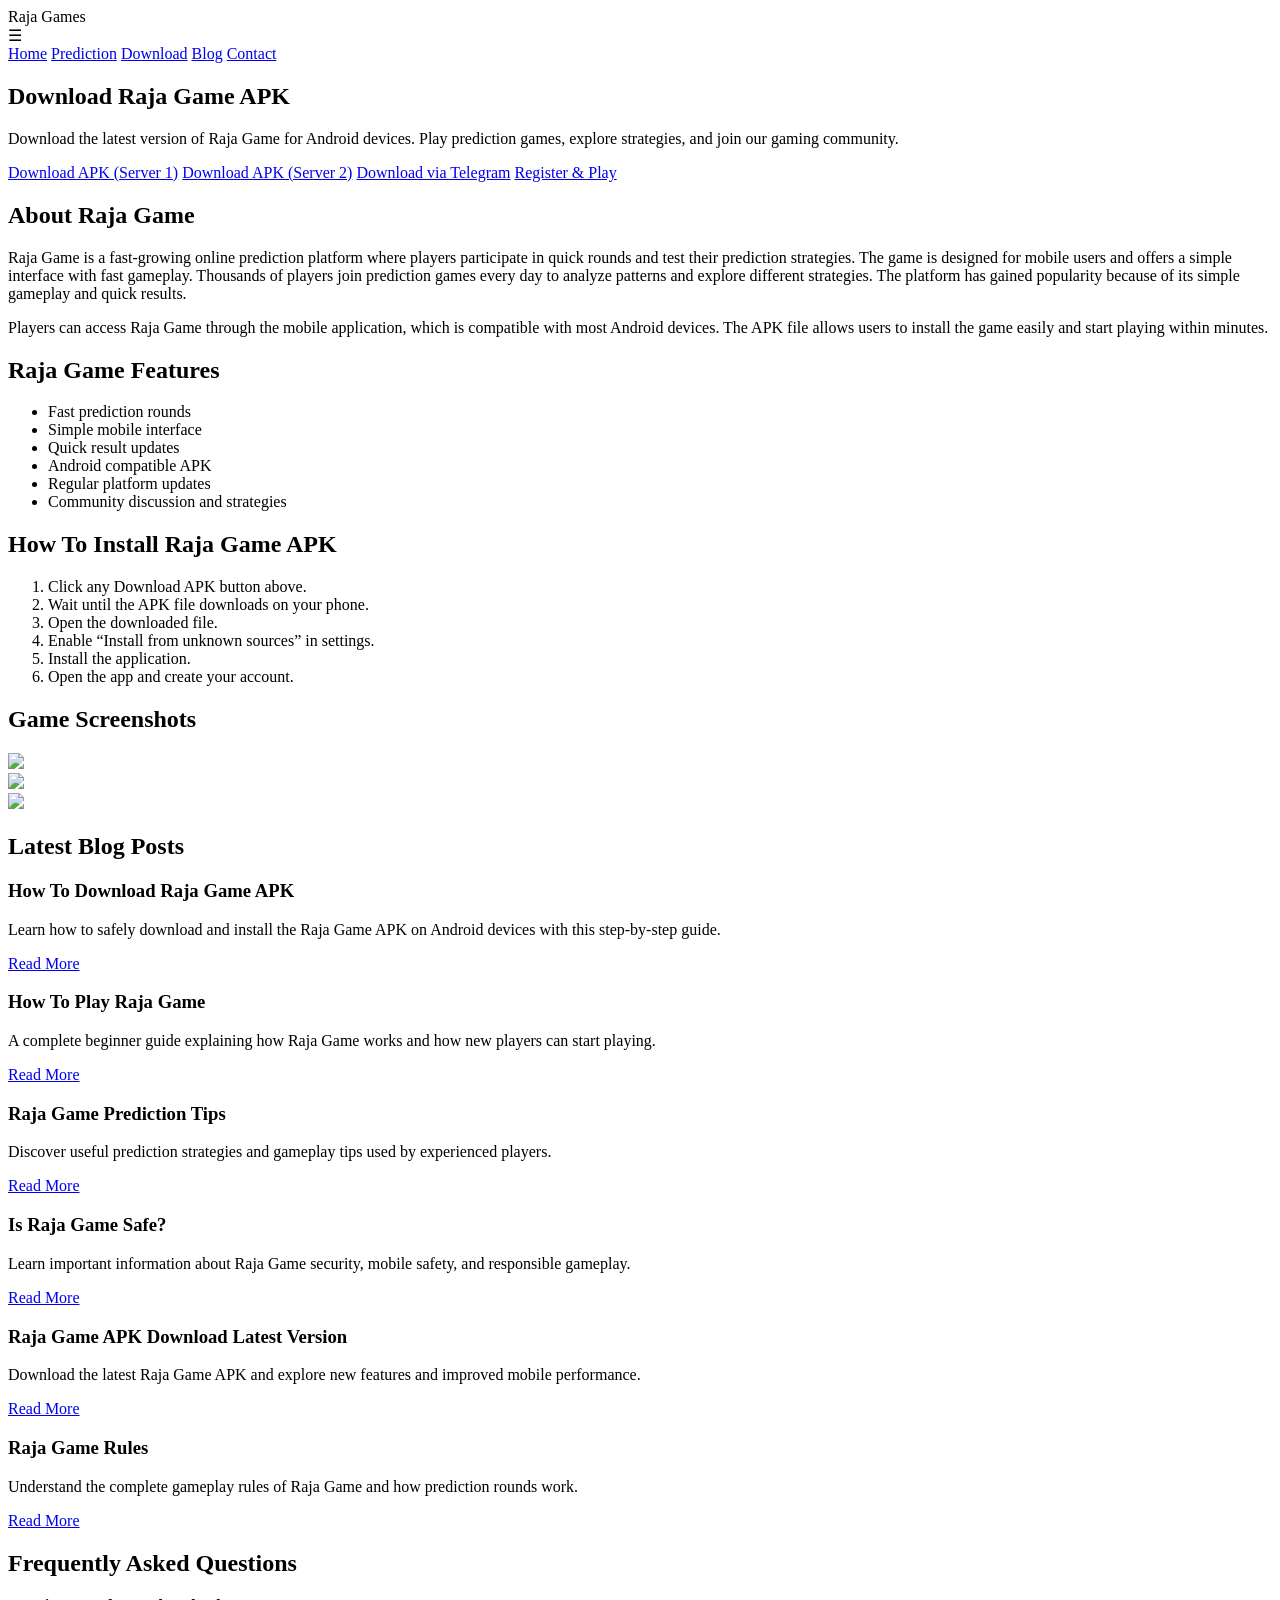
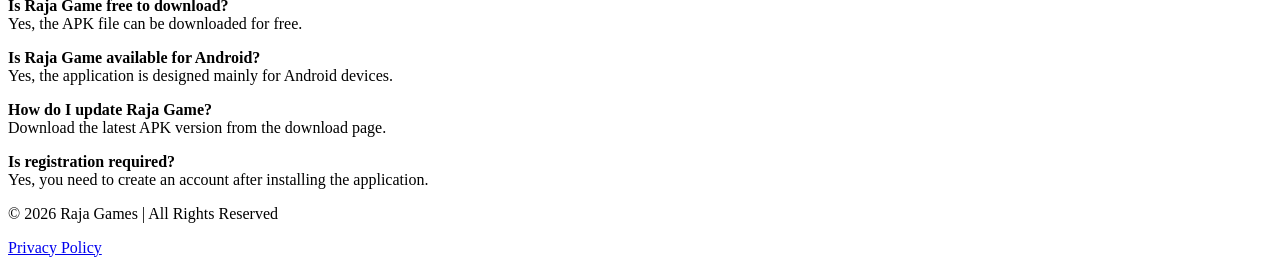
==== index.html @ 97cf9c50 "Add files via upload" ====
<!DOCTYPE html>
<html lang="en">
<head>
<meta charset="UTF-8">
<meta name="viewport" content="width=device-width, initial-scale=1.0">
<title>Raja Game Prediction & Download | Daily Raja Games Signals</title>

<meta name="description" content="Get Raja Game daily predictions, APK download links, gameplay guides, and strategies. Join our Telegram channel for Raja Game screenshot signals and updates.">

<meta name="keywords" content="raja game, raja game prediction, raja game prediction today, raja game download, raja game apk, raja game apk download, raja game app, raja game online, raja game official website, raja game login, raja game register, raja game strategy, raja game tips, raja game tricks, raja game guide, raja game signals, raja game telegram, raja game channel, raja game color prediction, raja game big small, raja game period, raja game results, raja game winning tips, raja game beginners guide, raja game tutorial, raja game gameplay, raja game prediction trick, raja game hacks, raja game pattern, raja game analysis, raja game live prediction, raja game daily prediction, raja game screenshot prediction, raja game update, raja game latest version, raja game download link, raja game install, raja game android download, raja game mobile game, raja game fast results, raja game community, raja game platform, raja game tips 2026, raja game tricks 2026, raja game strategies 2026, raja game guide for beginners, raja game prediction channel, raja game online play, raja game play now">

<meta name="author" content="Raja Games">

<meta name="robots" content="index, follow">

<link rel="canonical" href="https://growwithraj.github.io/download_Raja/">

<meta property="og:title" content="Raja Game Prediction & Download">
<meta property="og:description" content="Daily Raja Game predictions, APK download, and strategies. Join our Telegram channel for screenshot signals.">
<meta property="og:type" content="website">
<meta property="og:url" content="https://growwithraj.github.io/download_Raja/">
<meta property="og:image" content="https://growwithraj.github.io/download_Raja/images/logo.jpg">

<meta name="twitter:card" content="summary_large_image">
<meta name="twitter:title" content="Raja Game Prediction & Download">
<meta name="twitter:description" content="Daily Raja Game predictions and APK download links.">
<meta name="twitter:image" content="https://growwithraj.github.io/download_Raja/images/logo.jpg">

<link rel="stylesheet" href="css/main.css">
<link rel="icon" href="favicon.png">

<script src="js/script.js" defer></script>

</head>


<body>


<!-- HEADER -->

<header class="header">

<div class="logo">Raja Games</div>

<div class="hamburger" id="hamburger">☰</div>

<nav id="nav-menu">

<a href="index.html">Home</a>
<a href="prediction.html">Prediction</a>
<a href="download.html">Download</a>
<a href="blog.html">Blog</a>
<a href="contact.html">Contact</a>

</nav>

</header>


<!-- HERO -->

<section class="hero">

<h1>Download Raja Game APK</h1>

<p>
Download the latest version of Raja Game for Android devices.
Play prediction games, explore strategies, and join our gaming community.
</p>

<a class="btn" href="apk/apk1.apk">Download APK (Server 1)</a>
<a class="btn" href="apk/apk2.apk">Download APK (Server 2)</a>
<a class="btn" href="https://t.me/+eZHSm_fpSIlmNDQ1">Download via Telegram</a>
<a class="btn" href="register.html">Register & Play</a>

</section>



<!-- ABOUT -->

<section class="content">

<h2>About Raja Game</h2>

<p>

Raja Game is a fast-growing online prediction platform where players
participate in quick rounds and test their prediction strategies.
The game is designed for mobile users and offers a simple interface
with fast gameplay.

Thousands of players join prediction games every day to analyze patterns
and explore different strategies. The platform has gained popularity
because of its simple gameplay and quick results.

</p>

<p>

Players can access Raja Game through the mobile application,
which is compatible with most Android devices. The APK file
allows users to install the game easily and start playing within minutes.

</p>

</section>



<!-- FEATURES -->

<section class="content">

<h2>Raja Game Features</h2>

<ul>

<li>Fast prediction rounds</li>
<li>Simple mobile interface</li>
<li>Quick result updates</li>
<li>Android compatible APK</li>
<li>Regular platform updates</li>
<li>Community discussion and strategies</li>

</ul>

</section>



<!-- INSTALL GUIDE -->

<section class="content">

<h2>How To Install Raja Game APK</h2>

<ol>

<li>Click any Download APK button above.</li>

<li>Wait until the APK file downloads on your phone.</li>

<li>Open the downloaded file.</li>

<li>Enable “Install from unknown sources” in settings.</li>

<li>Install the application.</li>

<li>Open the app and create your account.</li>

</ol>

</section>



<!-- SCREENSHOTS -->

<section class="blogs">

<h2>Game Screenshots</h2>

<div class="blog-grid">

<div class="blog-card">
<img src="images/game1.jpg" style="width:100%;">
</div>

<div class="blog-card">
<img src="images/game2.jpg" style="width:100%;">
</div>

<div class="blog-card">
<img src="images/game3.jpg" style="width:100%;">
</div>

</div>

</section>

<!--blog section -->

<section class="blog-section">

<h2>Latest Blog Posts</h2>

<div class="blog-container">

<div class="blog-card">
<h3>How To Download Raja Game APK</h3>
<p>Learn how to safely download and install the Raja Game APK on Android devices with this step-by-step guide.</p>
<a href="blog1.html" class="read-btn">Read More</a>
</div>

<div class="blog-card">
<h3>How To Play Raja Game</h3>
<p>A complete beginner guide explaining how Raja Game works and how new players can start playing.</p>
<a href="blog2.html" class="read-btn">Read More</a>
</div>

<div class="blog-card">
<h3>Raja Game Prediction Tips</h3>
<p>Discover useful prediction strategies and gameplay tips used by experienced players.</p>
<a href="blog3.html" class="read-btn">Read More</a>
</div>

<div class="blog-card">
<h3>Is Raja Game Safe?</h3>
<p>Learn important information about Raja Game security, mobile safety, and responsible gameplay.</p>
<a href="blog4.html" class="read-btn">Read More</a>
</div>

<div class="blog-card">
<h3>Raja Game APK Download Latest Version</h3>
<p>Download the latest Raja Game APK and explore new features and improved mobile performance.</p>
<a href="blog5.html" class="read-btn">Read More</a>
</div>

<div class="blog-card">
<h3>Raja Game Rules</h3>
<p>Understand the complete gameplay rules of Raja Game and how prediction rounds work.</p>
<a href="blog6.html" class="read-btn">Read More</a>
</div>

</div>

</section>





<!-- FAQ -->

<section class="content">

<h2>Frequently Asked Questions</h2>

<p><strong>Is Raja Game free to download?</strong><br>
Yes, the APK file can be downloaded for free.</p>

<p><strong>Is Raja Game available for Android?</strong><br>
Yes, the application is designed mainly for Android devices.</p>

<p><strong>How do I update Raja Game?</strong><br>
Download the latest APK version from the download page.</p>

<p><strong>Is registration required?</strong><br>
Yes, you need to create an account after installing the application.</p>

</section>



<!-- FOOTER -->

<footer>

<p>© 2026 Raja Games | All Rights Reserved</p>

<a href="privacy.html">Privacy Policy</a>

</footer>


</body>
</html>
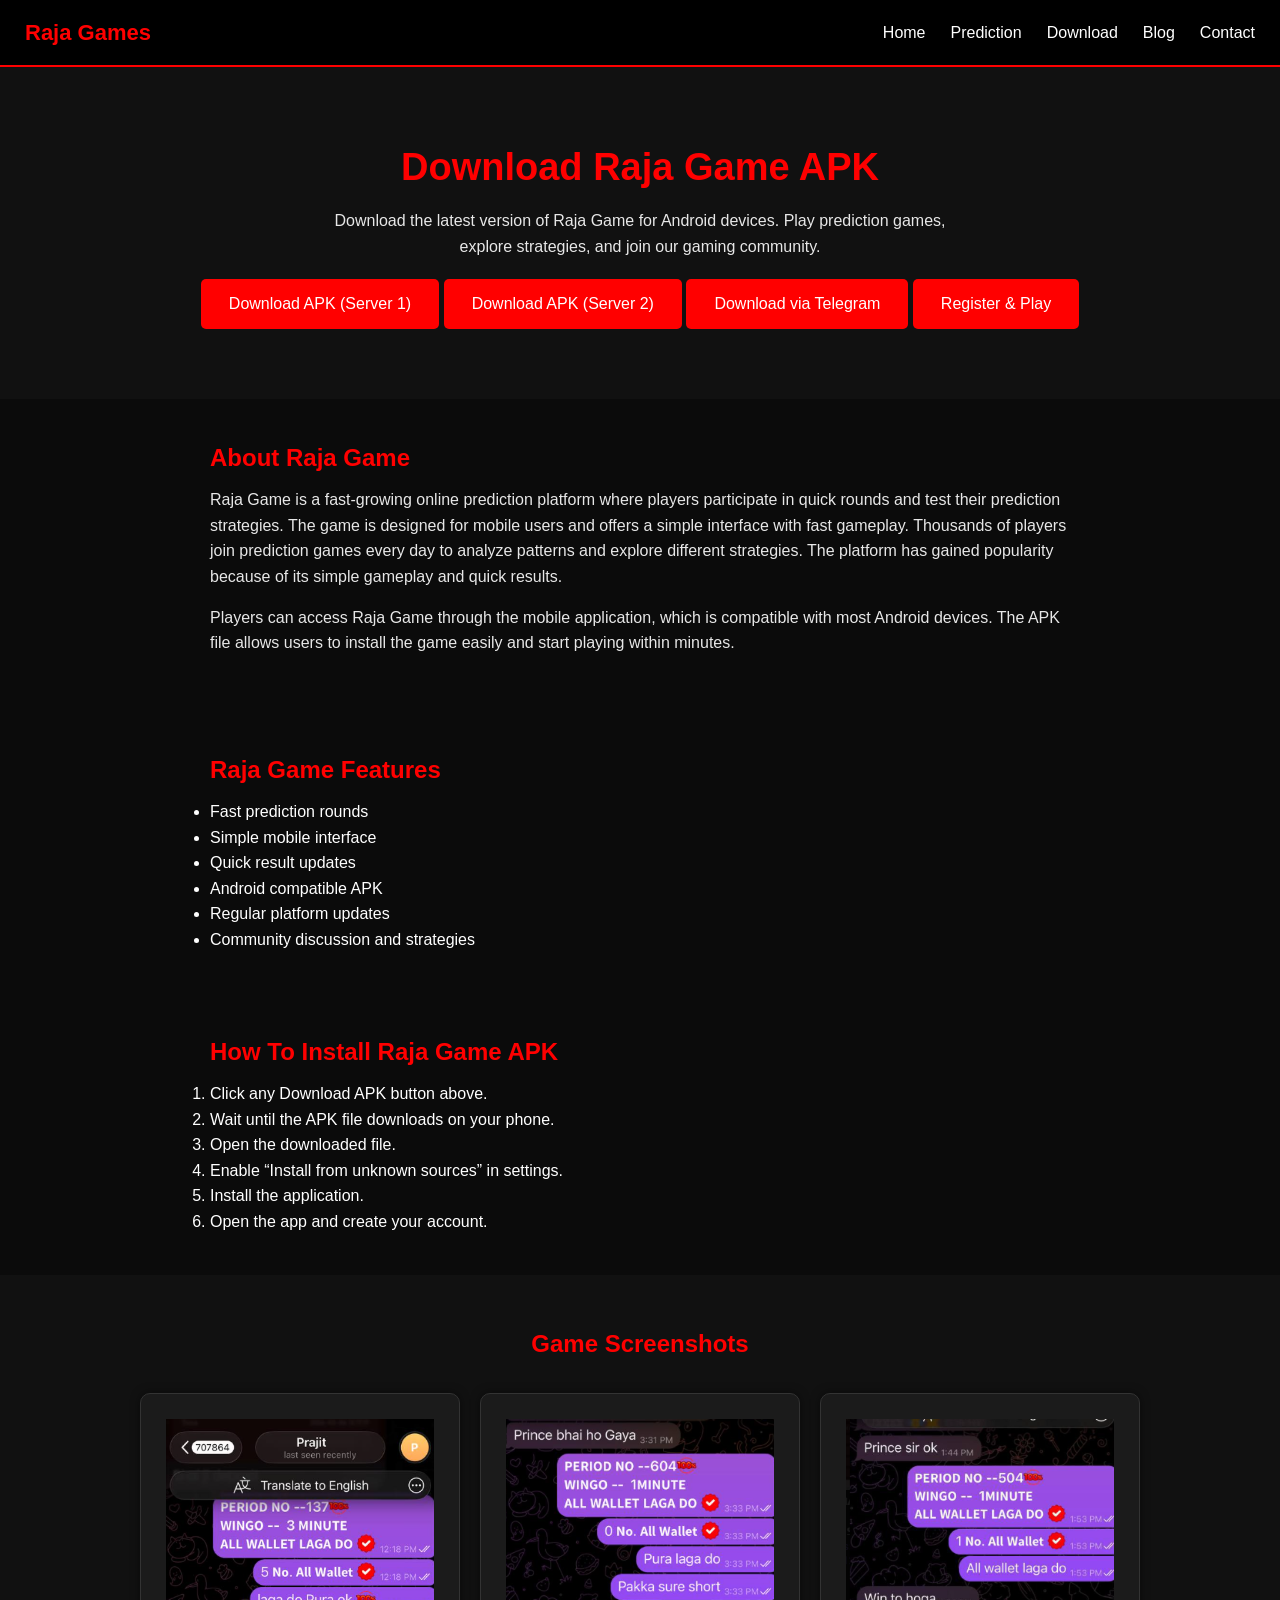
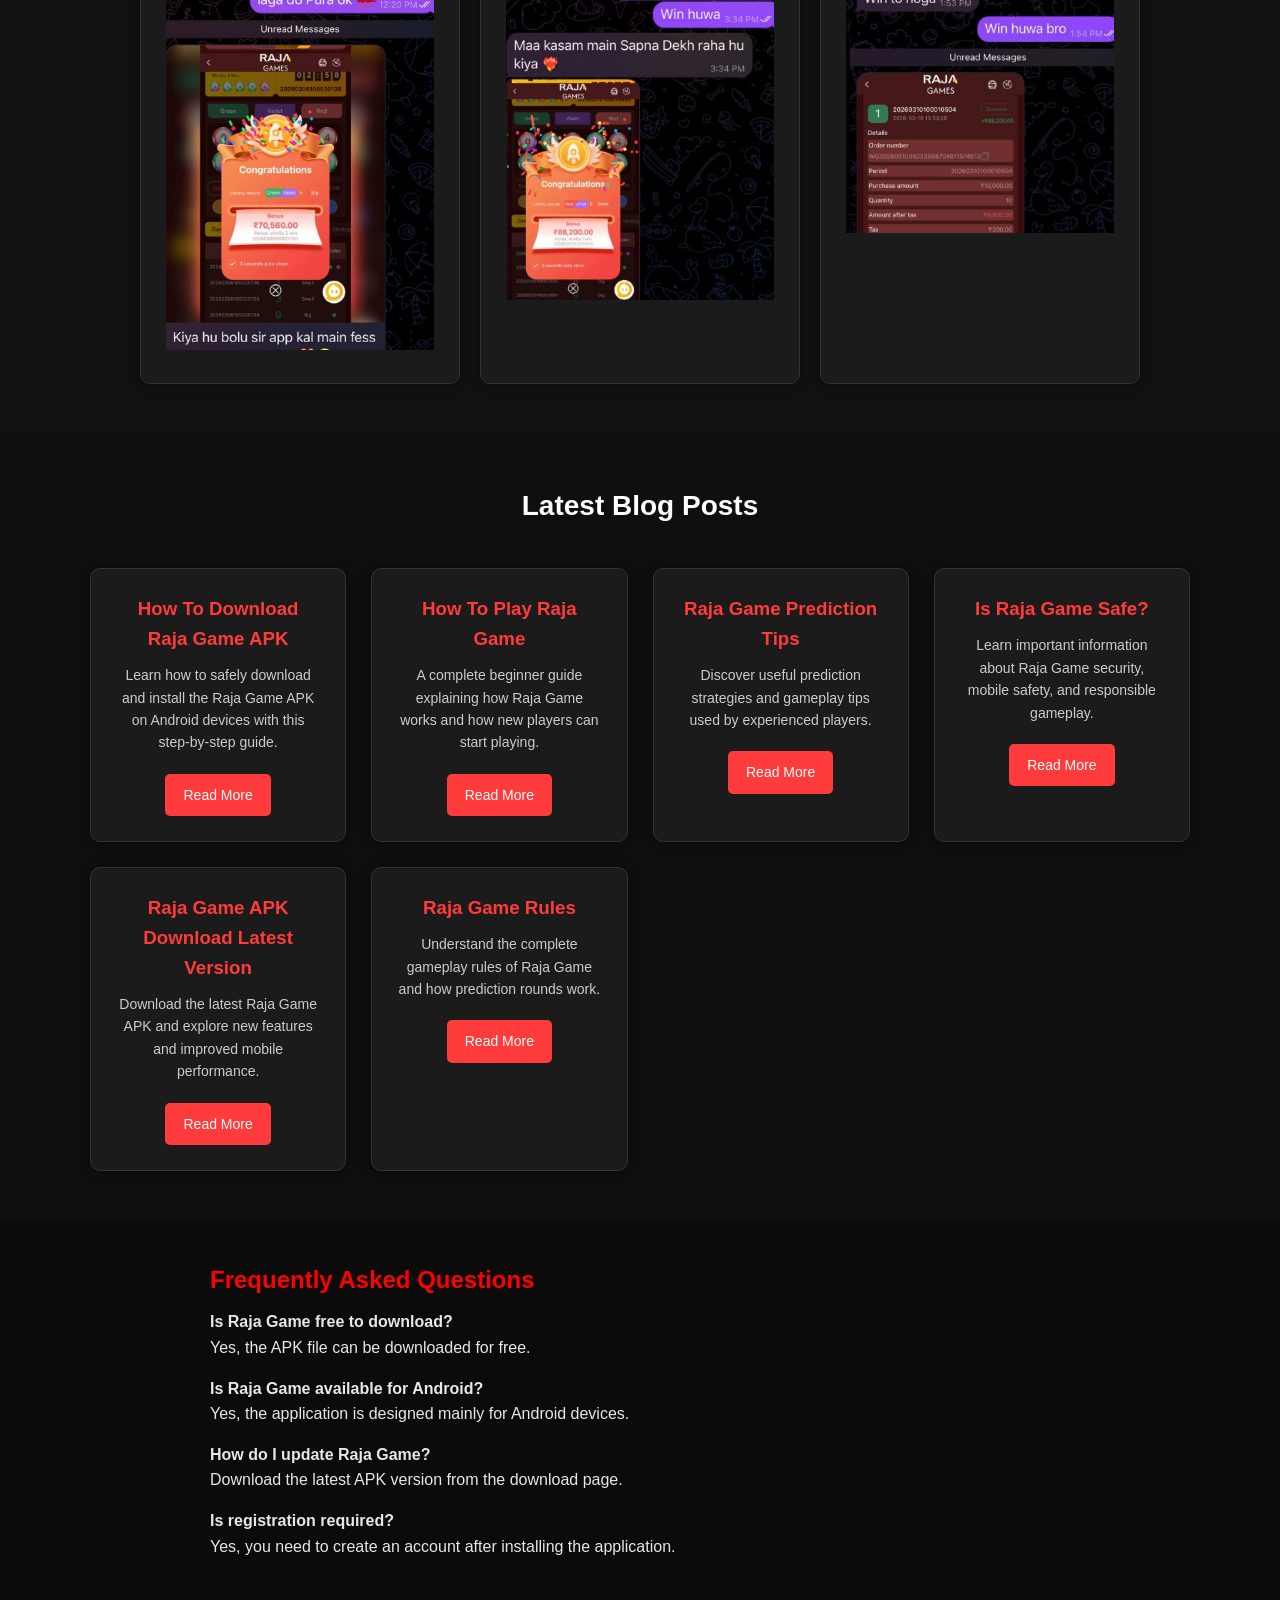
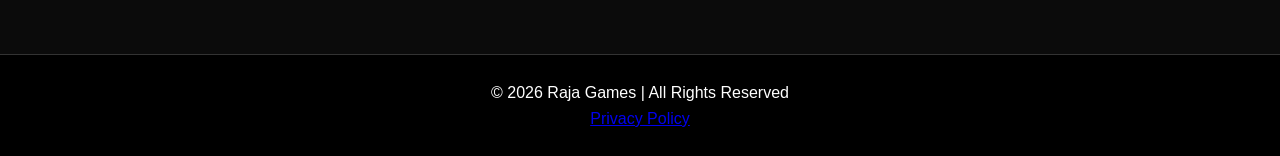
==== commit 406b4fd6: "Update index.html" ====
--- a/index.html
+++ b/index.html
@@ -165,15 +165,15 @@
 <div class="blog-grid">
 
 <div class="blog-card">
-<img src="images/game1.jpg" style="width:100%;">
-</div>
-
-<div class="blog-card">
-<img src="images/game2.jpg" style="width:100%;">
-</div>
-
-<div class="blog-card">
-<img src="images/game3.jpg" style="width:100%;">
+<img src="images/game1.png" style="width:100%;">
+</div>
+
+<div class="blog-card">
+<img src="images/game2.png" style="width:100%;">
+</div>
+
+<div class="blog-card">
+<img src="images/game3.png" style="width:100%;">
 </div>
 
 </div>
@@ -266,4 +266,5 @@
 
 
 </body>
-</html>+
+</html>
--- a/css/main.css
+++ b/css/main.css
@@ -0,0 +1,271 @@
+/* RESET */
+
+*{
+margin:0;
+padding:0;
+box-sizing:border-box;
+font-family:Arial, Helvetica, sans-serif;
+}
+
+body{
+background:#0b0b0b;
+color:white;
+line-height:1.6;
+}
+
+/* HEADER */
+
+.header{
+display:flex;
+justify-content:space-between;
+align-items:center;
+padding:15px 25px;
+background:black;
+border-bottom:2px solid red;
+position:sticky;
+top:0;
+z-index:1000;
+}
+
+.logo{
+font-size:22px;
+font-weight:bold;
+color:red;
+}
+
+/* NAVIGATION */
+
+nav{
+display:flex;
+gap:25px;
+}
+
+nav a{
+text-decoration:none;
+color:white;
+font-size:16px;
+transition:0.3s;
+}
+
+nav a:hover{
+color:red;
+}
+
+/* HAMBURGER */
+
+.hamburger{
+display:none;
+font-size:28px;
+cursor:pointer;
+color:white;
+}
+
+/* HERO SECTION */
+
+.hero{
+text-align:center;
+padding:70px 20px;
+background:#111;
+}
+
+.hero h1{
+font-size:38px;
+color:red;
+margin-bottom:10px;
+}
+
+.hero p{
+max-width:650px;
+margin:auto;
+opacity:0.9;
+}
+
+/* BUTTONS */
+
+.btn{
+display:inline-block;
+margin-top:20px;
+padding:12px 28px;
+background:red;
+color:white;
+border:none;
+border-radius:5px;
+cursor:pointer;
+font-size:16px;
+text-decoration:none;
+transition:0.3s;
+}
+
+.btn:hover{
+background:#ff2a2a;
+}
+
+/* CONTENT SECTION */
+
+.content{
+max-width:900px;
+margin:auto;
+padding:40px 20px;
+}
+
+.content h2{
+color:red;
+margin-bottom:10px;
+}
+
+.content p{
+margin-bottom:15px;
+opacity:0.9;
+}
+
+/* BLOG GRID */
+
+.blogs{
+padding:50px 20px;
+background:#111;
+}
+
+.blogs h2{
+text-align:center;
+color:red;
+margin-bottom:30px;
+}
+
+.blog-grid{
+display:grid;
+grid-template-columns:repeat(auto-fit,minmax(250px,1fr));
+gap:20px;
+max-width:1000px;
+margin:auto;
+}
+
+.blog-card{
+background:#1a1a1a;
+padding:20px;
+border:1px solid #333;
+transition:0.3s;
+text-decoration:none;
+color:white;
+}
+
+.blog-card:hover{
+border-color:red;
+transform:translateY(-5px);
+}
+
+/* CONTACT SECTION */
+
+.contact-box{
+max-width:700px;
+margin:auto;
+padding:40px 20px;
+text-align:center;
+}
+
+.contact-box p{
+margin:10px 0;
+}
+
+/* FOOTER */
+
+footer{
+text-align:center;
+padding:25px;
+background:black;
+border-top:1px solid #333;
+margin-top:40px;
+}
+
+/* MOBILE RESPONSIVE */
+
+@media(max-width:768px){
+
+nav{
+position:absolute;
+top:60px;
+left:0;
+width:100%;
+background:black;
+flex-direction:column;
+display:none;
+text-align:center;
+}
+
+nav a{
+padding:15px;
+border-top:1px solid #333;
+}
+
+nav.active{
+display:flex;
+}
+
+.hamburger{
+display:block;
+}
+
+.hero h1{
+font-size:28px;
+}
+
+}
+
+/* BLOG SECTION */
+
+.blog-section{
+padding:50px 20px;
+text-align:center;
+background:#0f0f0f;
+}
+
+.blog-section h2{
+color:#fff;
+margin-bottom:40px;
+font-size:28px;
+}
+
+.blog-container{
+display:grid;
+grid-template-columns:repeat(auto-fit,minmax(250px,1fr));
+gap:25px;
+max-width:1100px;
+margin:auto;
+}
+
+.blog-card{
+background:#1b1b1b;
+padding:25px;
+border-radius:10px;
+box-shadow:0 0 10px rgba(0,0,0,0.5);
+transition:0.3s;
+}
+
+.blog-card:hover{
+transform:translateY(-5px);
+box-shadow:0 0 15px rgba(255,0,0,0.5);
+}
+
+.blog-card h3{
+color:#ff3b3b;
+margin-bottom:10px;
+}
+
+.blog-card p{
+color:#ccc;
+font-size:14px;
+margin-bottom:20px;
+}
+
+.read-btn{
+display:inline-block;
+padding:10px 18px;
+background:#ff3b3b;
+color:#fff;
+text-decoration:none;
+border-radius:5px;
+font-size:14px;
+}
+
+.read-btn:hover{
+background:#e60000;
+}
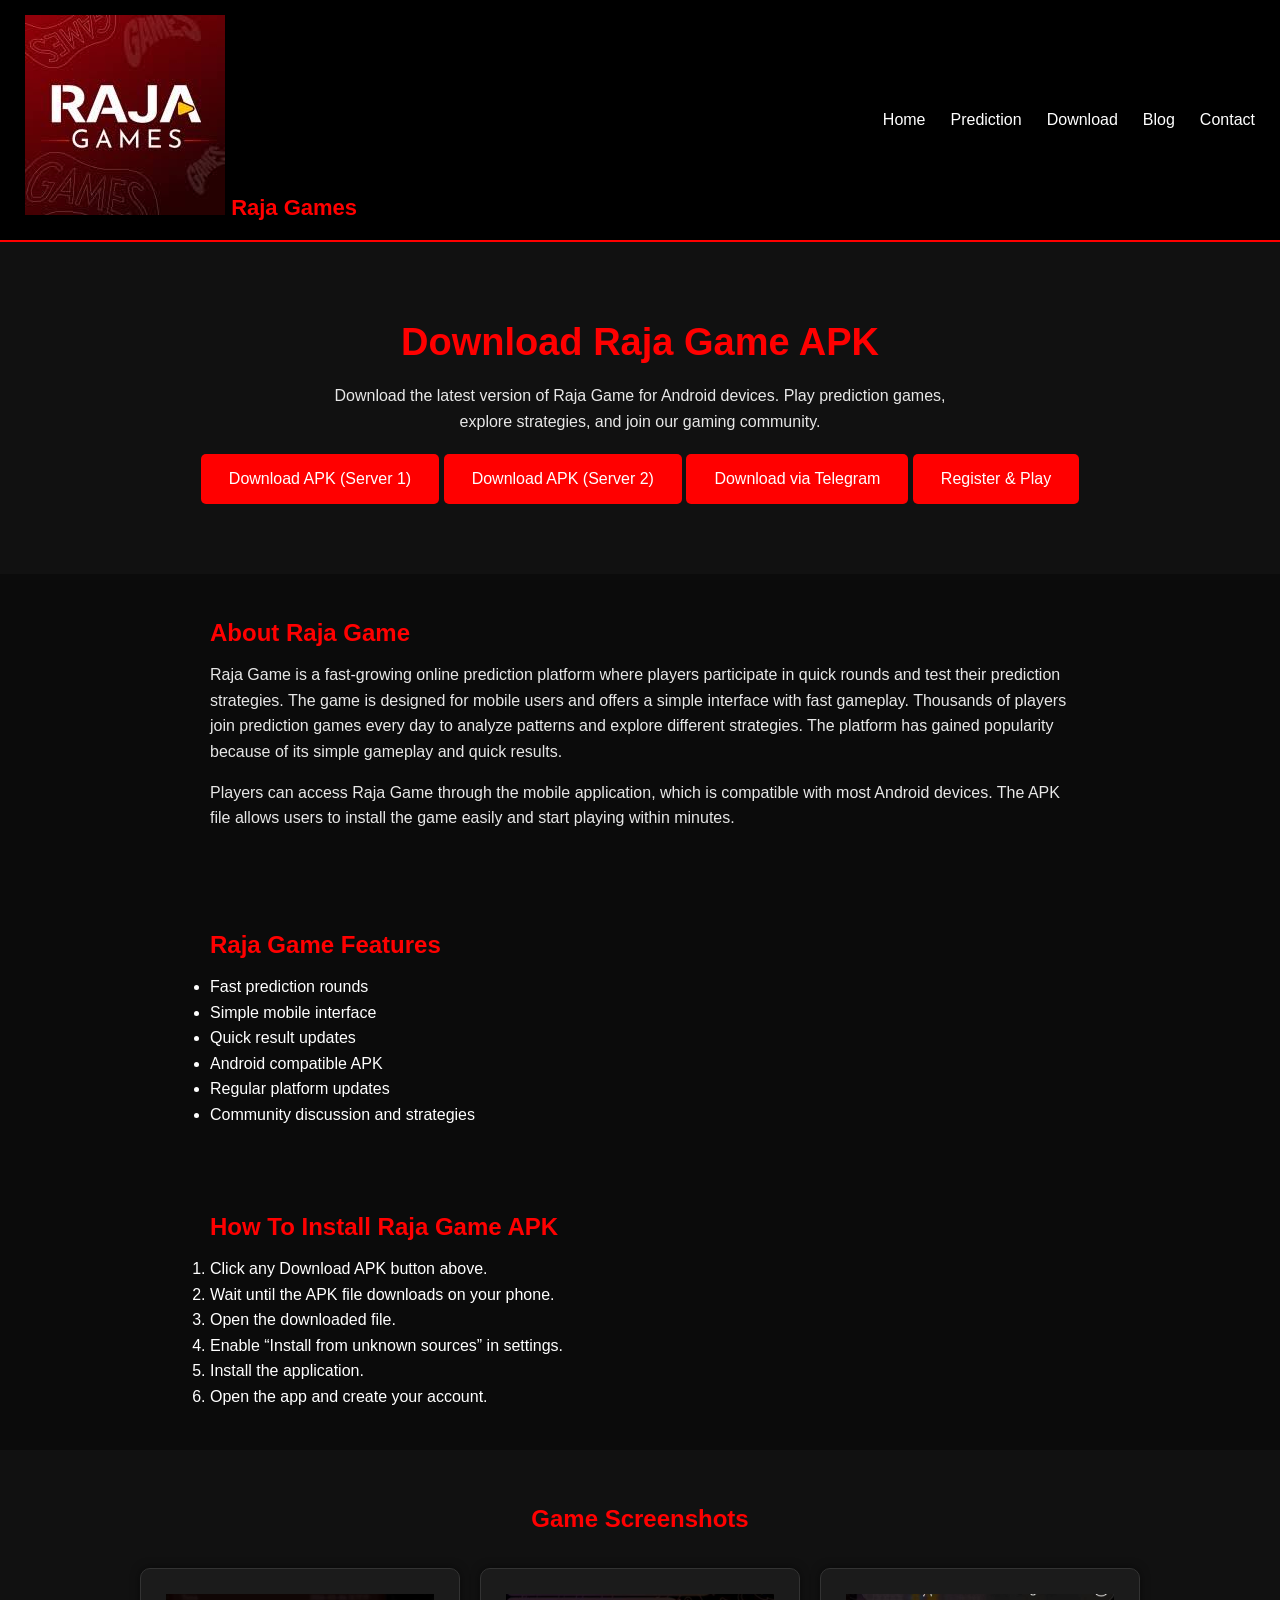
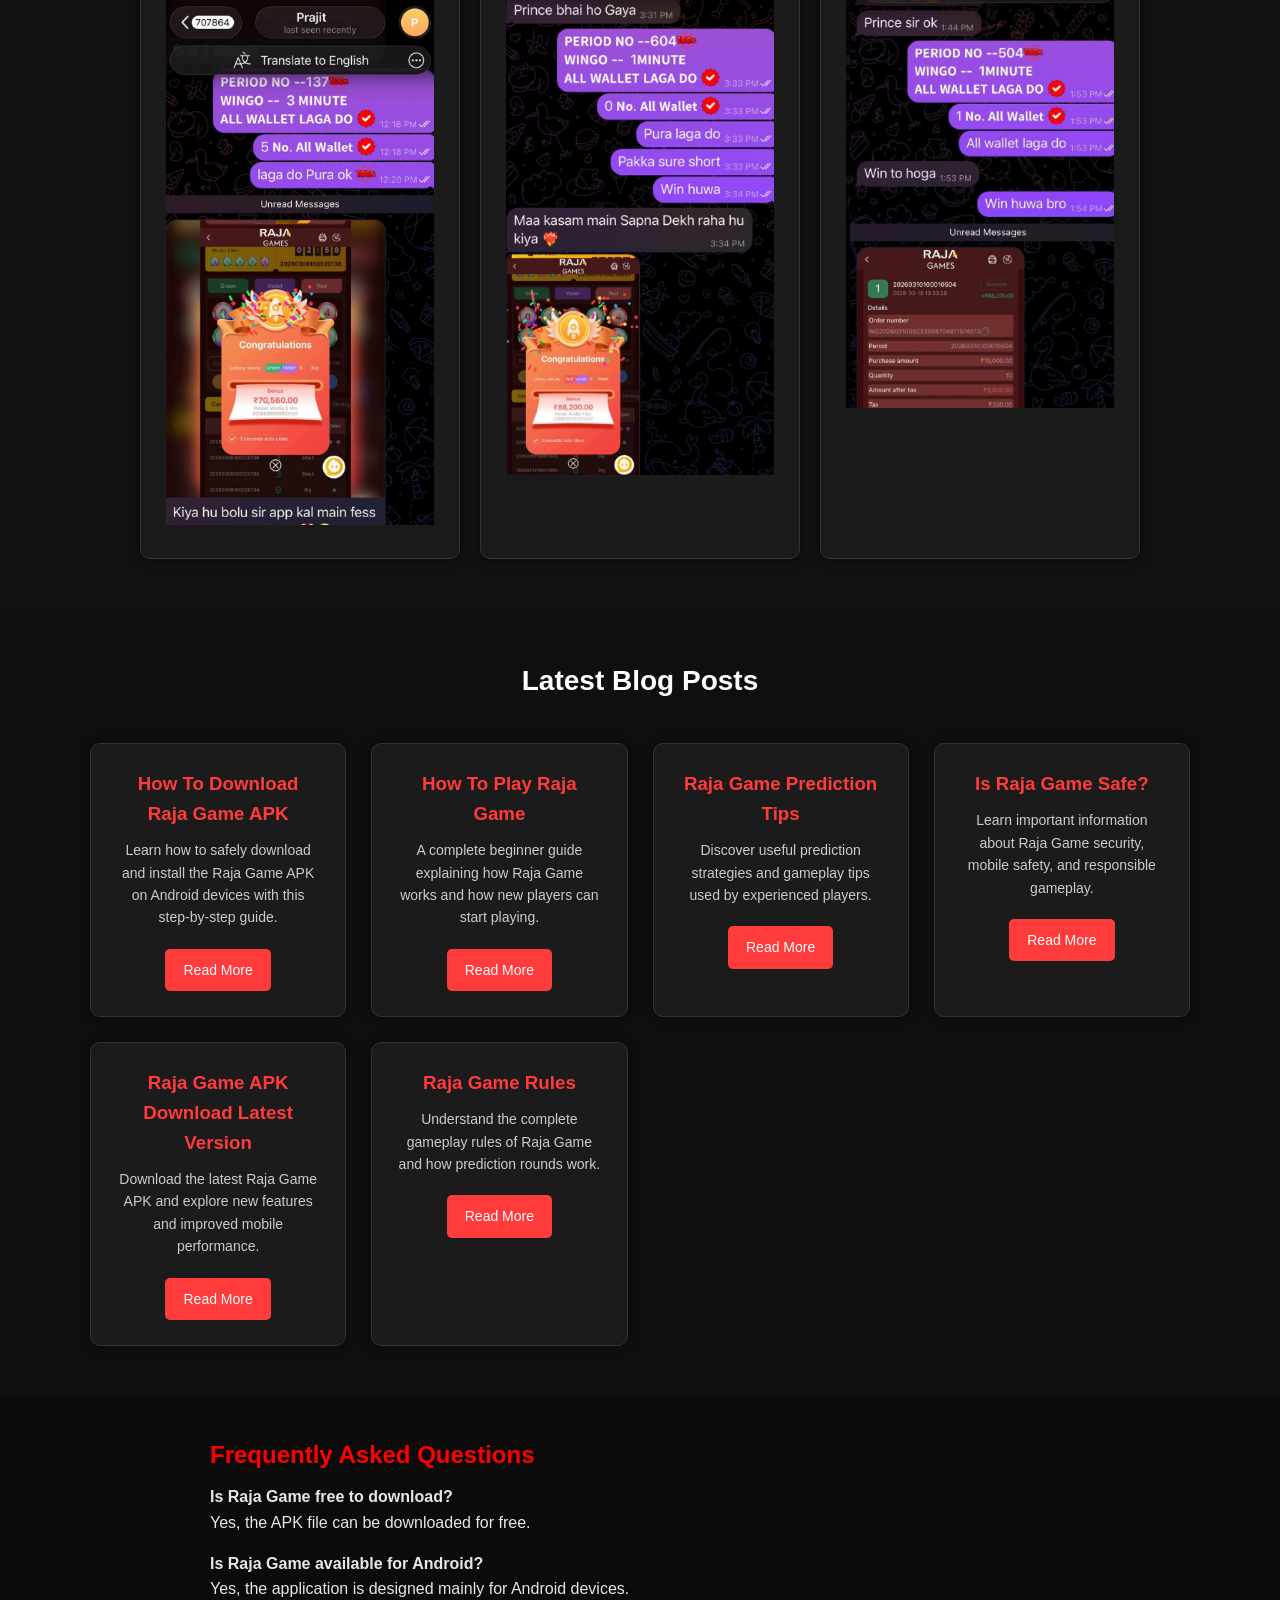
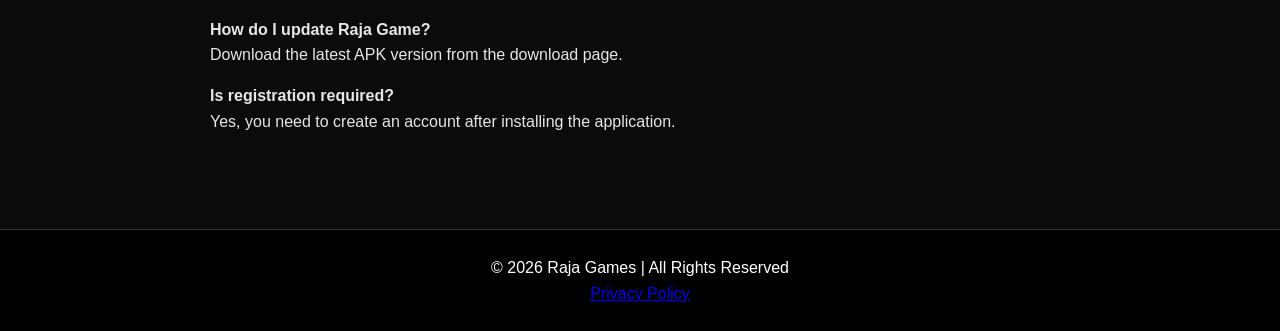
==== commit 0361e814: "Update index.html" ====
--- a/index.html
+++ b/index.html
@@ -3,6 +3,7 @@
 <head>
 <meta charset="UTF-8">
 <meta name="viewport" content="width=device-width, initial-scale=1.0">
+<meta name="google-site-verification" content="fBoKzPTgI8SZ1qD_U2kCkd2BK1fyRSrui_CIDQXFEUM" />
 <title>Raja Game Prediction & Download | Daily Raja Games Signals</title>
 
 <meta name="description" content="Get Raja Game daily predictions, APK download links, gameplay guides, and strategies. Join our Telegram channel for Raja Game screenshot signals and updates.">
@@ -40,8 +41,10 @@
 <!-- HEADER -->
 
 <header class="header">
-
-<div class="logo">Raja Games</div>
+<div class="logo">
+  <img src="logo.jpg" alt="Raja Games Logo">
+  <span>Raja Games</span>
+</div>
 
 <div class="hamburger" id="hamburger">☰</div>
 
@@ -268,3 +271,5 @@
 </body>
 
 </html>
+
+
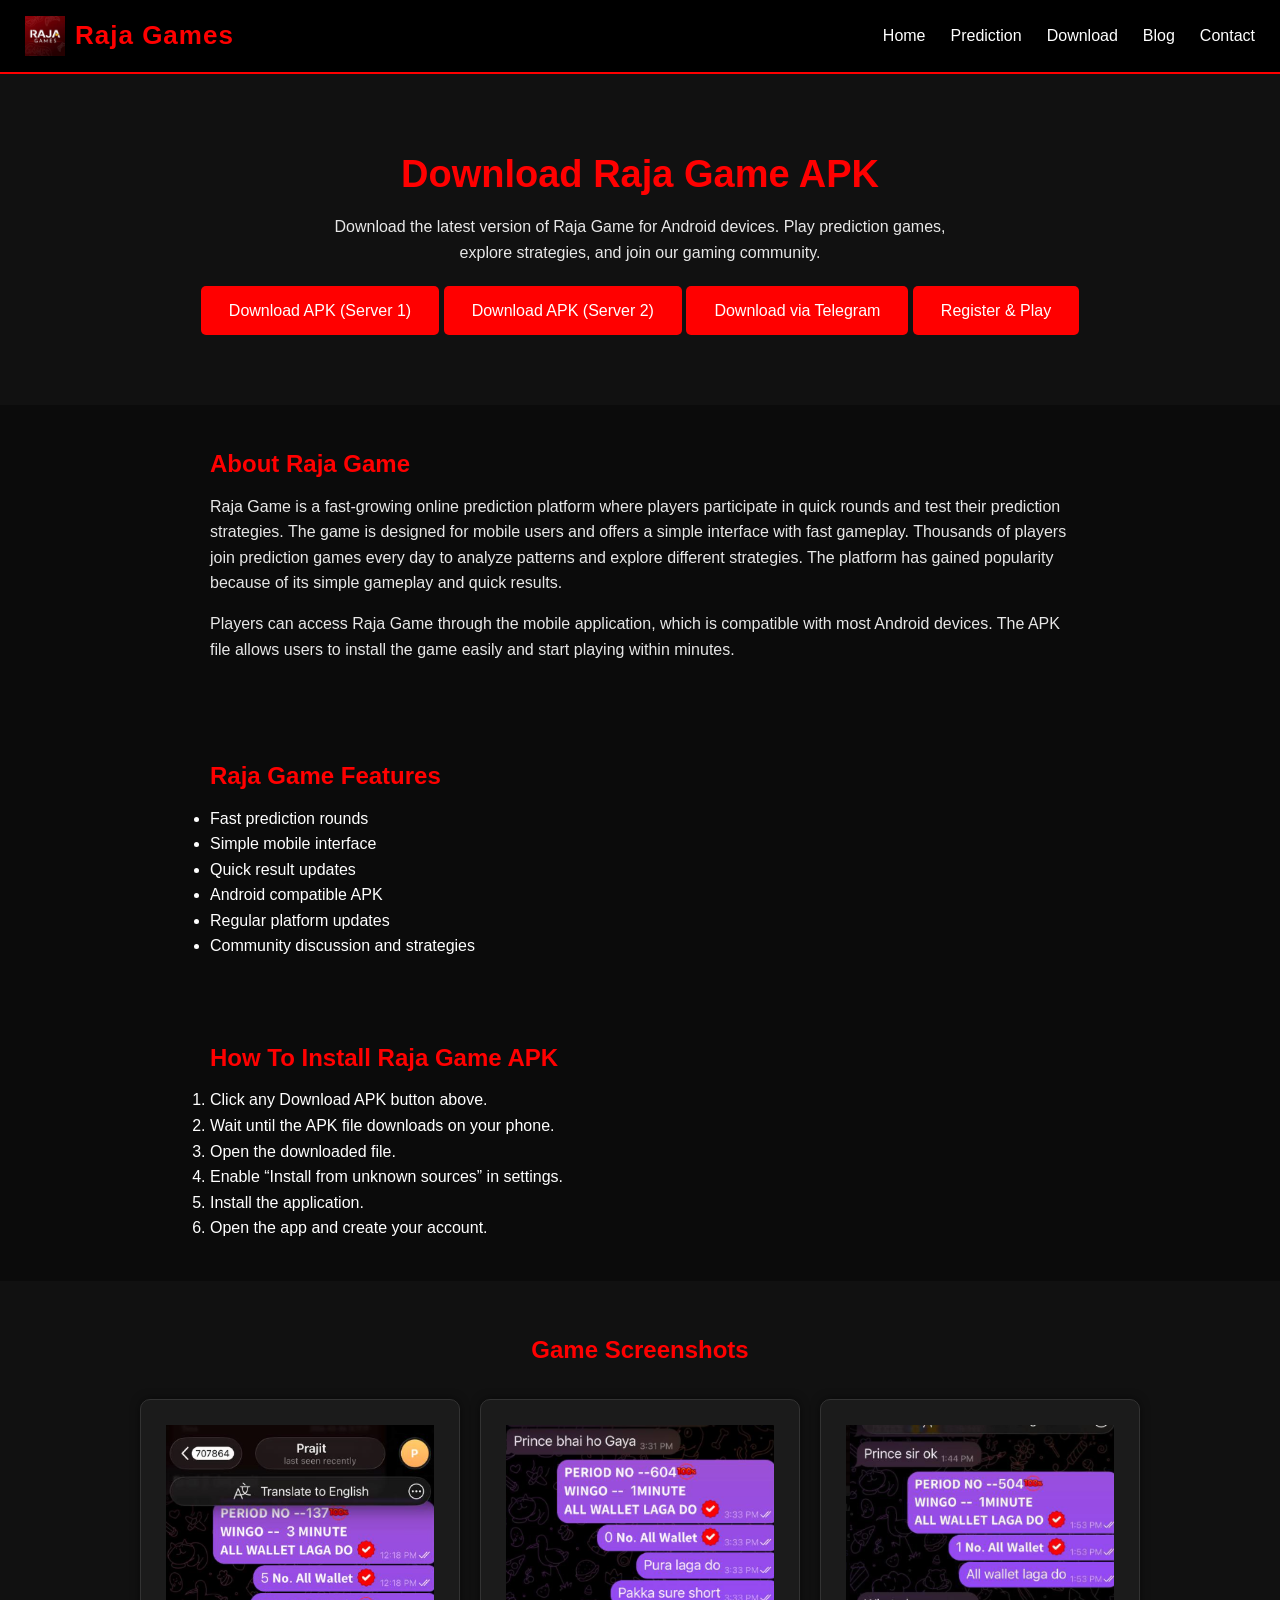
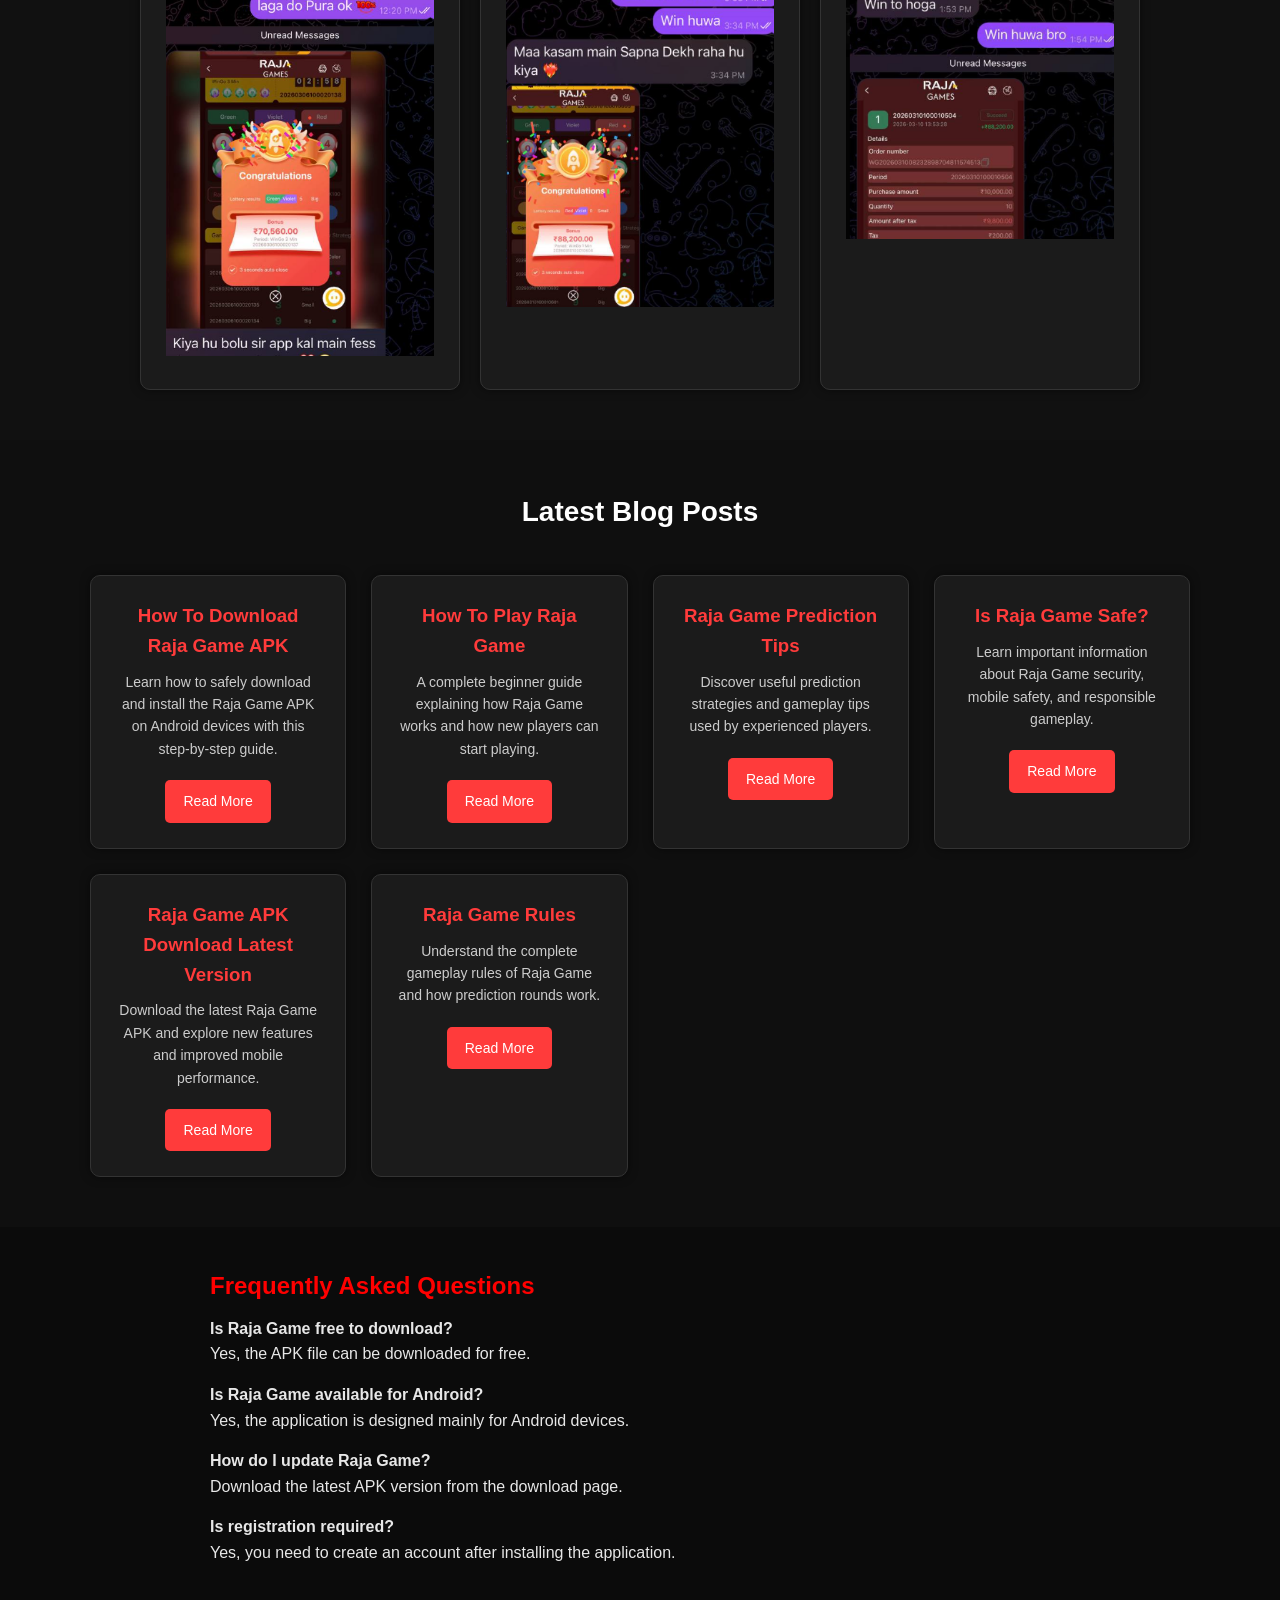
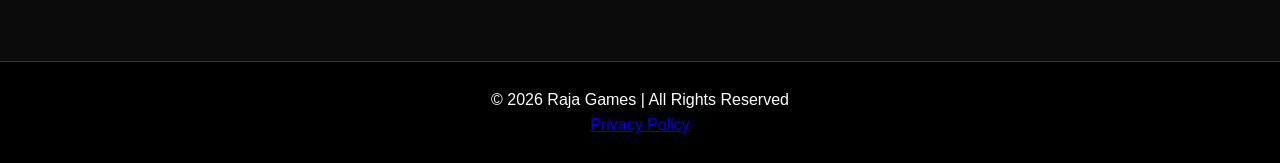
==== commit e9645c30: "Update index.html" ====
--- a/index.html
+++ b/index.html
@@ -4,6 +4,7 @@
 <meta charset="UTF-8">
 <meta name="viewport" content="width=device-width, initial-scale=1.0">
 <meta name="google-site-verification" content="fBoKzPTgI8SZ1qD_U2kCkd2BK1fyRSrui_CIDQXFEUM" />
+<meta name="google-site-verification" content="YMmDCl2GvUe7jEfTHNdTMCEZ9NJVzq2F4VtzkO-HfuA" />
 <title>Raja Game Prediction & Download | Daily Raja Games Signals</title>
 
 <meta name="description" content="Get Raja Game daily predictions, APK download links, gameplay guides, and strategies. Join our Telegram channel for Raja Game screenshot signals and updates.">
@@ -273,3 +274,4 @@
 </html>
 
 
+
--- a/css/main.css
+++ b/css/main.css
@@ -268,4 +268,24 @@
 
 .read-btn:hover{
 background:#e60000;
-}+}
+
+.logo{
+  display: flex;
+  align-items: center;
+  gap: 10px;
+}
+
+.logo img{
+  height: 40px;
+  width: auto;
+}
+
+.logo span{
+  font-size: 26px;
+  font-weight: 700;
+  color: #ff0000;
+  font-family: Arial, Helvetica, sans-serif;
+  letter-spacing: 1px;
+}
+
